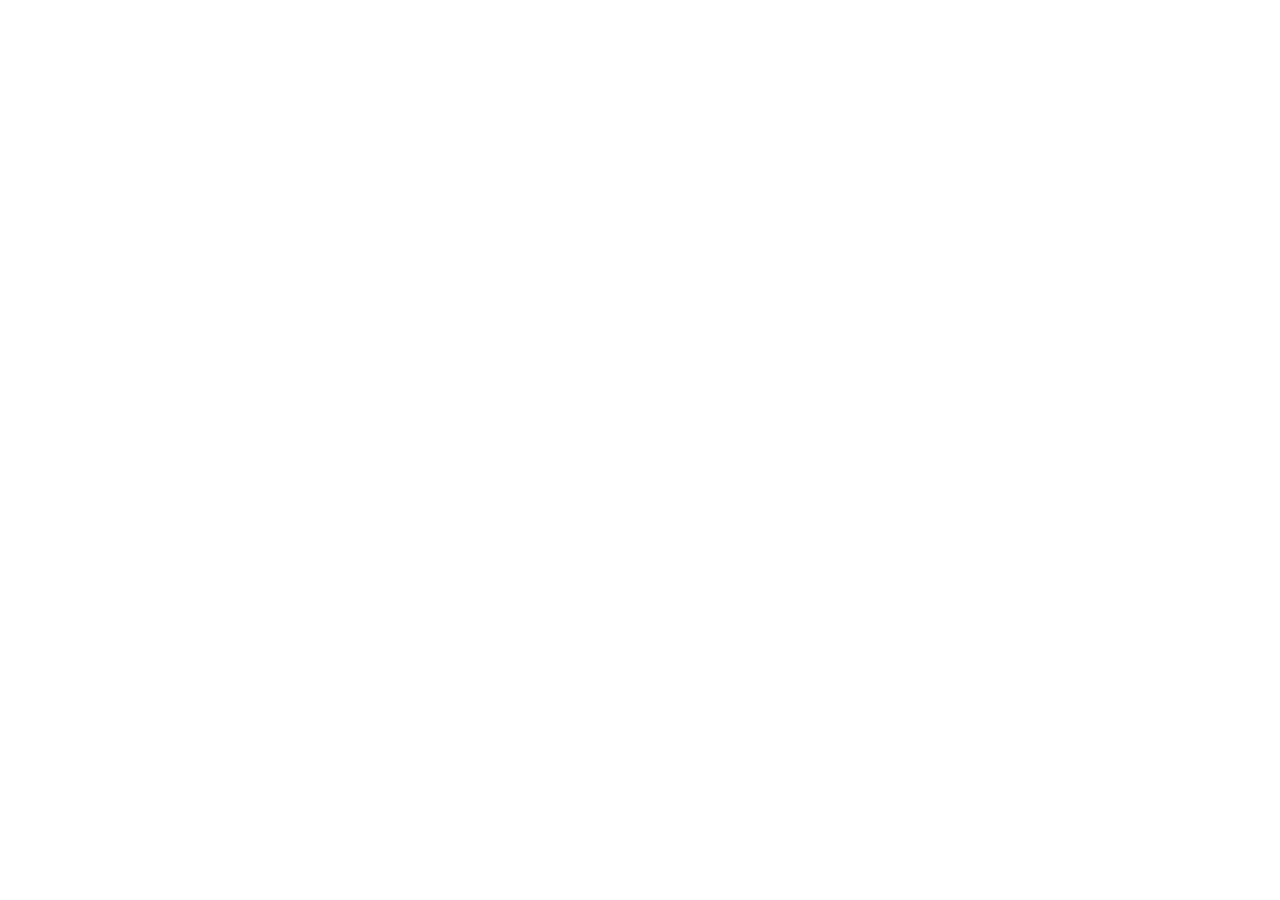
==== wallpaper.html @ cea338dc "Add files via upload" ====
<!DOCTYPE html>
<html lang="en">
<head>
	<meta charset="UTF-8">
	<title>Windows 12</title>
	<link rel="stylesheet" href="wallpaper.css">
	<link rel="icon" href="assets/favicon.png" type="image/x-icon">
	<script src="wallpaper.js" defer></script>
</head>
<body>
</body>
</html>
---- wallpaper.css ----
body {
	background: url("assets/wallpaper1.png") no-repeat fixed;
    background-size: cover;
}
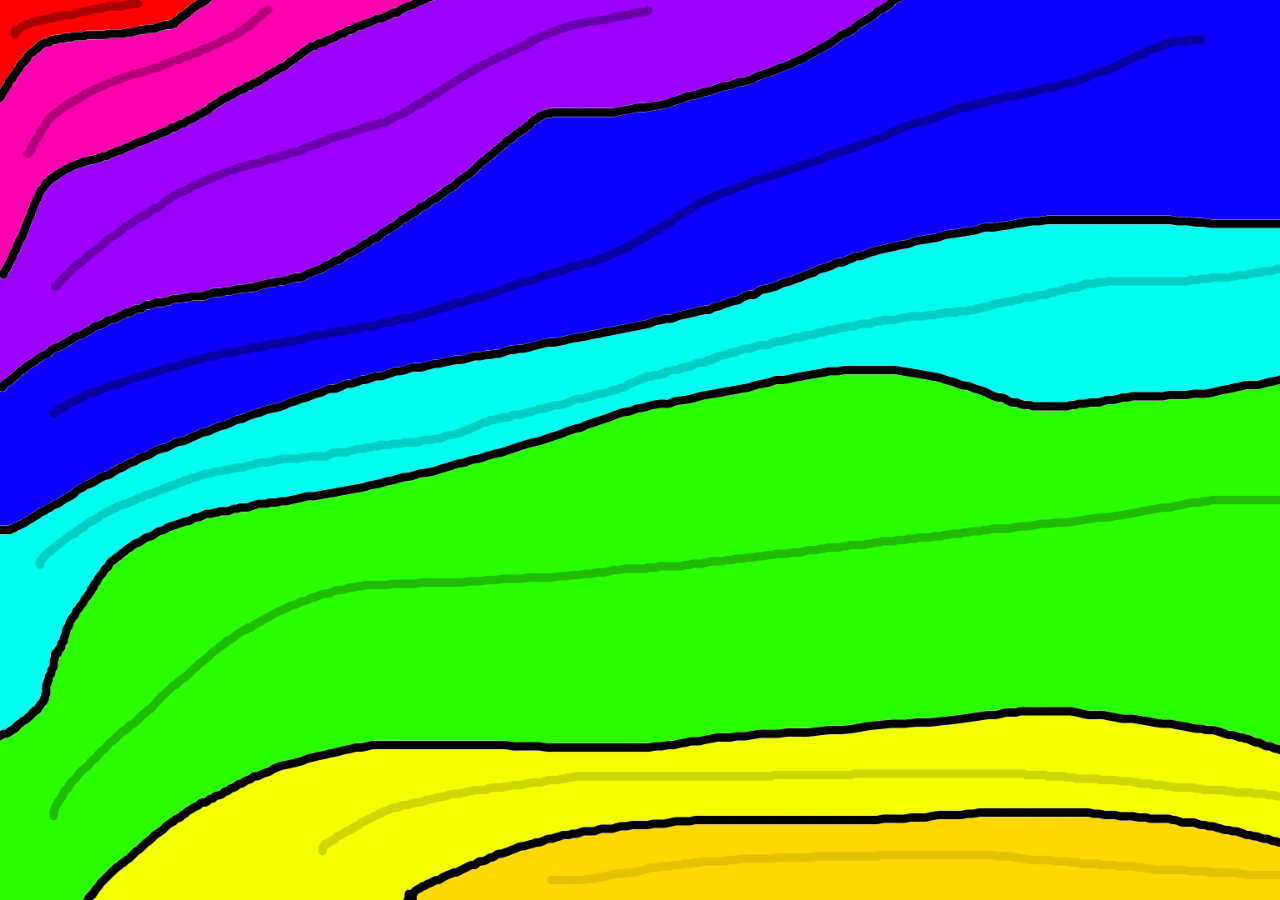
==== commit 03b5affe: "Add files via upload" ====
--- a/wallpaper.html
+++ b/wallpaper.html
@@ -9,4 +9,4 @@
 </head>
 <body>
 </body>
-</html>+</html> 
